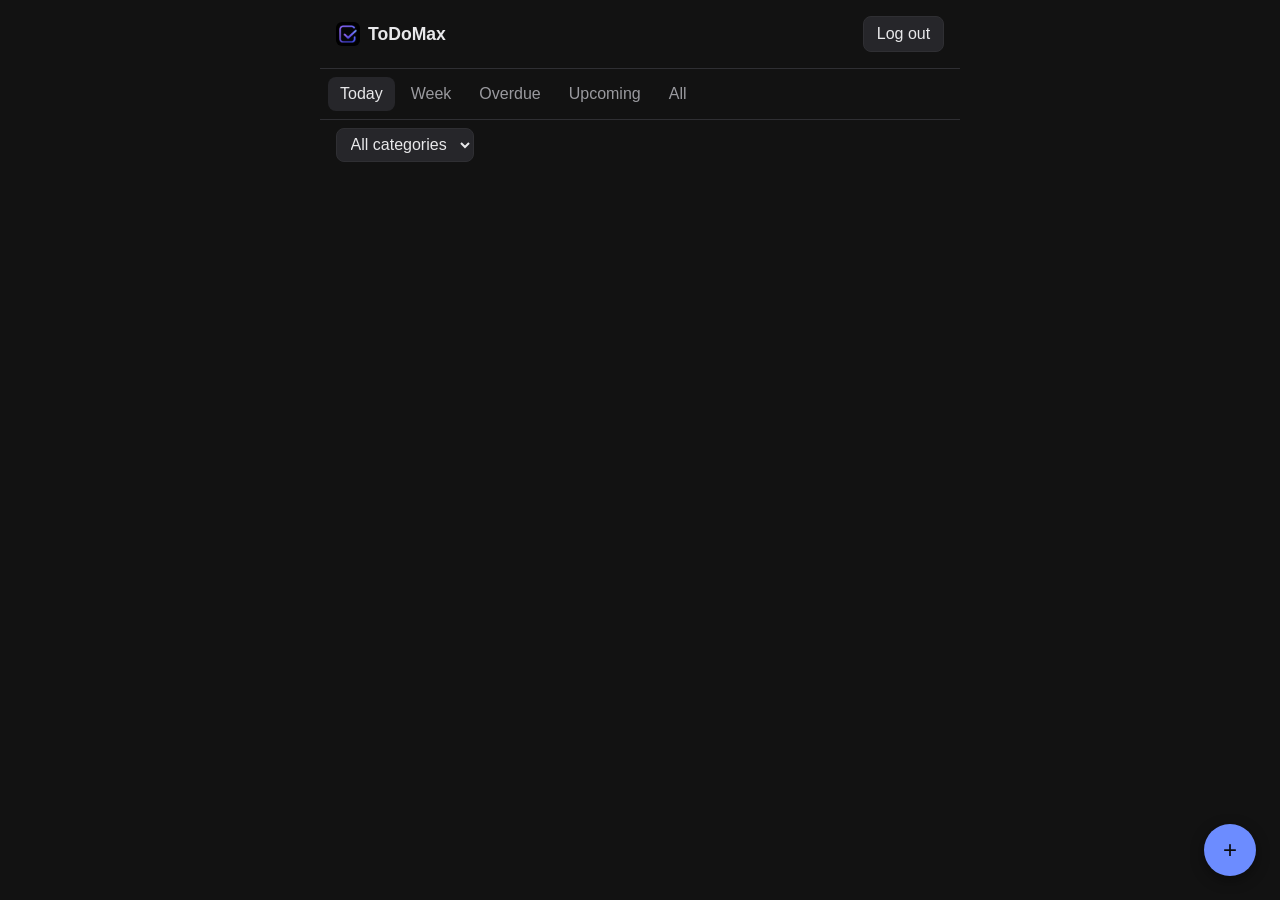
==== frontend/index.html @ bf5cc69f "Habit presets and weekly progress summary Adds GET /api/summary/week: total and per-category expecte" ====
<!doctype html>
<html lang="en">
<head>
  <meta charset="utf-8" />
  <meta name="viewport" content="width=device-width, initial-scale=1, viewport-fit=cover" />
  <meta name="theme-color" content="#121212" />
  <title>ToDoMax</title>
  <link rel="manifest" href="manifest.json" />
  <link rel="icon" href="icon.png" type="image/png" />
  <link rel="apple-touch-icon" href="icon.png" />
  <link rel="stylesheet" href="css/style.css" />
</head>
<body>
  <div class="app">
    <header>
      <div class="brand">
        <img src="icon.png" alt="" class="brand-mark" />
        <h1>ToDoMax</h1>
      </div>
      <button id="logout">Log out</button>
    </header>
    <nav class="tabs" id="view-tabs">
      <button data-view="today" class="active">Today</button>
      <button data-view="week">Week</button>
      <button data-view="overdue">Overdue</button>
      <button data-view="upcoming">Upcoming</button>
      <button data-view="all">All</button>
    </nav>
    <div class="category-filter">
      <select id="category-select">
        <option value="">All categories</option>
      </select>
    </div>
    <div id="week-summary" class="week-summary hidden"></div>
    <main>
      <p id="empty-state" class="empty-state hidden">No tasks yet. Tap + to add one.</p>
      <ul id="task-list" class="task-list"></ul>
    </main>
    <button id="new-task" class="fab">+</button>
  </div>

  <div id="modal-backdrop" class="modal-backdrop hidden">
    <form id="task-form" class="modal">
      <h2 id="modal-title">New task</h2>
      <div id="habit-presets" class="habit-presets"></div>
      <label>Title
        <input name="title" required maxlength="200" />
      </label>
      <label>Notes
        <textarea name="notes" rows="2"></textarea>
      </label>
      <div class="row">
        <label>Category
          <input name="category" placeholder="e.g. health" />
        </label>
      </div>
      <div class="row">
        <label>Due date
          <input name="due_date" type="date" />
        </label>
        <label>Due time
          <input name="due_time" type="time" />
        </label>
      </div>
      <label>Repeat
        <select name="recurrence_type" id="recurrence-type">
          <option value="none">Never</option>
          <option value="daily">Every day</option>
          <option value="weekly">Specific days</option>
        </select>
      </label>
      <div id="recurrence-days" class="weekday-picker hidden">
        <button type="button" data-day="1">Mon</button>
        <button type="button" data-day="2">Tue</button>
        <button type="button" data-day="3">Wed</button>
        <button type="button" data-day="4">Thu</button>
        <button type="button" data-day="5">Fri</button>
        <button type="button" data-day="6">Sat</button>
        <button type="button" data-day="7">Sun</button>
        <button type="button" id="preset-weekdays" class="preset">Weekdays</button>
      </div>
      <div class="row">
        <label>Remind me
          <select id="reminder-preset">
            <option value="">No reminder</option>
            <option value="10">10 minutes before</option>
            <option value="30">30 minutes before</option>
            <option value="60">1 hour before</option>
            <option value="1440">1 day before</option>
            <option value="custom">Custom...</option>
          </select>
        </label>
        <input type="number" id="reminder-custom" class="hidden" min="1" placeholder="Minutes before" />
      </div>
      <div class="actions">
        <button type="button" id="delete-task" class="hidden">Delete</button>
        <span style="flex:1"></span>
        <button type="button" id="cancel-modal">Cancel</button>
        <button type="submit">Save</button>
      </div>
    </form>
  </div>

  <script type="module">
    import { supabase } from "./js/supabase-client.js";
    import { requireSession } from "./js/auth-guard.js";

    await requireSession();

    document.getElementById("logout").addEventListener("click", async () => {
      await supabase.auth.signOut();
      window.location.replace("login.html");
    });
  </script>
  <script type="module" src="js/app.js"></script>
</body>
</html>
---- frontend/css/style.css ----
:root {
  color-scheme: dark;
  --bg: #121212;
  --surface: #1c1c1e;
  --surface-2: #26262a;
  --text: #e8e8ea;
  --text-dim: #9a9a9f;
  --accent: #6c8cff;
  --danger: #ff6b6b;
  --border: #2f2f33;
}

* {
  box-sizing: border-box;
}

body {
  margin: 0;
  background: var(--bg);
  color: var(--text);
  font-family: -apple-system, BlinkMacSystemFont, "Segoe UI", Roboto, sans-serif;
  -webkit-font-smoothing: antialiased;
}

.app {
  max-width: 640px;
  margin: 0 auto;
  min-height: 100vh;
  display: flex;
  flex-direction: column;
}

header {
  padding: 1rem;
  border-bottom: 1px solid var(--border);
  display: flex;
  justify-content: space-between;
  align-items: center;
}

header h1 {
  font-size: 1.1rem;
  margin: 0;
}

.brand {
  display: flex;
  align-items: center;
  gap: 0.5rem;
}

.brand-mark {
  width: 24px;
  height: 24px;
  border-radius: 6px;
}

.brand-mark-lg {
  width: 64px;
  height: 64px;
  border-radius: 16px;
  margin: 0 auto;
  display: block;
}

button {
  font: inherit;
  color: var(--text);
  background: var(--surface-2);
  border: 1px solid var(--border);
  border-radius: 8px;
  padding: 0.5rem 0.8rem;
  cursor: pointer;
}

button:hover {
  background: var(--surface);
}

.category-filter {
  padding: 0.5rem 1rem 0;
}

.category-filter select {
  background: var(--surface-2);
  border: 1px solid var(--border);
  border-radius: 8px;
  color: var(--text);
  padding: 0.4rem 0.6rem;
  font: inherit;
}

nav.tabs {
  display: flex;
  gap: 0.25rem;
  padding: 0.5rem;
  overflow-x: auto;
  border-bottom: 1px solid var(--border);
}

nav.tabs button {
  flex: none;
  background: transparent;
  border: none;
  color: var(--text-dim);
  padding: 0.5rem 0.75rem;
}

nav.tabs button.active {
  color: var(--text);
  background: var(--surface-2);
}

main {
  flex: 1;
  padding: 0.5rem 1rem 6rem;
}

.task-list {
  list-style: none;
  margin: 0;
  padding: 0;
  display: flex;
  flex-direction: column;
  gap: 0.5rem;
}

.task {
  background: var(--surface);
  border: 1px solid var(--border);
  border-radius: 10px;
  padding: 0.75rem;
  display: flex;
  gap: 0.75rem;
  align-items: flex-start;
}

.task input[type="checkbox"] {
  margin-top: 0.2rem;
  width: 1.1rem;
  height: 1.1rem;
  accent-color: var(--accent);
}

.task .title {
  font-weight: 500;
}

.task.done .title {
  text-decoration: line-through;
  color: var(--text-dim);
}

.task .meta {
  font-size: 0.8rem;
  color: var(--text-dim);
  margin-top: 0.15rem;
}

.task .body {
  flex: 1;
}

.empty-state {
  text-align: center;
  color: var(--text-dim);
  padding: 3rem 1rem;
}

.fab {
  position: fixed;
  bottom: 1.5rem;
  right: 1.5rem;
  width: 3.25rem;
  height: 3.25rem;
  border-radius: 50%;
  background: var(--accent);
  color: #0b0b0d;
  font-size: 1.5rem;
  border: none;
  box-shadow: 0 4px 14px rgba(0, 0, 0, 0.4);
}

.modal-backdrop {
  position: fixed;
  inset: 0;
  background: rgba(0, 0, 0, 0.6);
  display: flex;
  align-items: flex-end;
  justify-content: center;
}

.modal {
  background: var(--surface);
  border-radius: 16px 16px 0 0;
  width: 100%;
  max-width: 640px;
  padding: 1.25rem;
  display: flex;
  flex-direction: column;
  gap: 0.75rem;
}

.modal input,
.modal textarea,
.modal select {
  width: 100%;
  background: var(--surface-2);
  border: 1px solid var(--border);
  border-radius: 8px;
  color: var(--text);
  padding: 0.6rem;
  font: inherit;
}

.modal label {
  font-size: 0.85rem;
  color: var(--text-dim);
  display: flex;
  flex-direction: column;
  gap: 0.3rem;
}

.modal .row {
  display: flex;
  gap: 0.5rem;
}

.modal .actions {
  display: flex;
  justify-content: space-between;
  margin-top: 0.5rem;
}

.weekday-picker {
  display: flex;
  flex-wrap: wrap;
  gap: 0.4rem;
}

.weekday-picker button {
  padding: 0.4rem 0.6rem;
  font-size: 0.85rem;
}

.weekday-picker button.active {
  background: var(--accent);
  color: #0b0b0d;
  border-color: var(--accent);
}

.weekday-picker button.preset {
  margin-left: auto;
  color: var(--text-dim);
}

.habit-presets {
  display: flex;
  flex-wrap: wrap;
  gap: 0.4rem;
}

.habit-presets button {
  padding: 0.35rem 0.6rem;
  font-size: 0.8rem;
  background: transparent;
  color: var(--text-dim);
}

.week-summary {
  margin: 0.5rem 1rem 0;
  padding: 0.75rem;
  background: var(--surface);
  border: 1px solid var(--border);
  border-radius: 10px;
}

.week-summary .total {
  font-weight: 500;
  margin-bottom: 0.4rem;
}

.week-summary .categories {
  display: flex;
  flex-wrap: wrap;
  gap: 0.5rem;
  font-size: 0.8rem;
  color: var(--text-dim);
}

.hidden {
  display: none !important;
}

.auth-page {
  max-width: 360px;
  margin: 4rem auto;
  padding: 1rem;
  display: flex;
  flex-direction: column;
  gap: 0.75rem;
}

.auth-page h1 {
  text-align: center;
  margin: 0 0 0.5rem;
}

.auth-page input {
  background: var(--surface-2);
  border: 1px solid var(--border);
  border-radius: 8px;
  color: var(--text);
  padding: 0.6rem;
  font: inherit;
}

.error {
  color: var(--danger);
  font-size: 0.85rem;
  min-height: 1.2em;
}
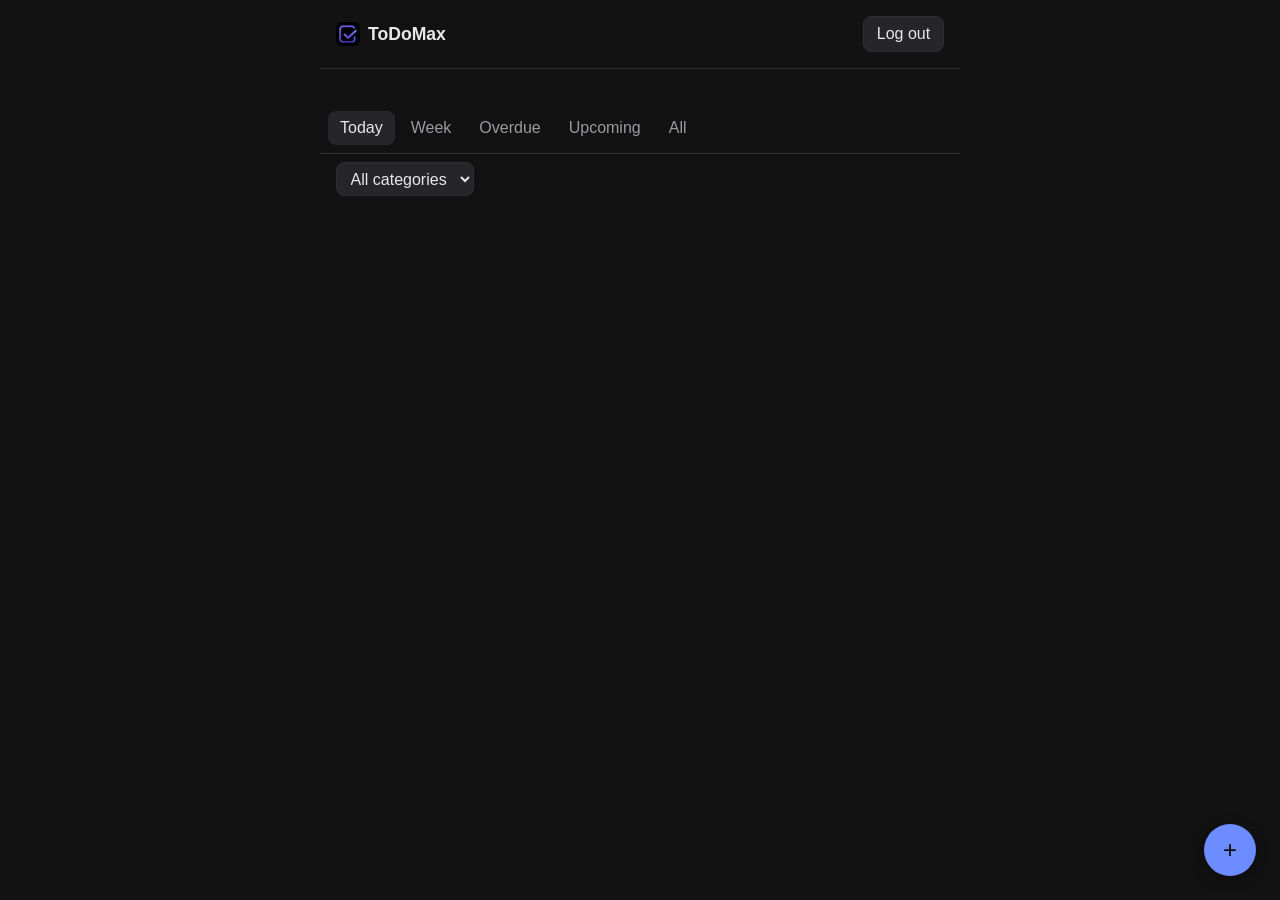
==== commit 149d726e: "Add calendar-hero dashboard and clickable week-day strip Home screen now shows today's date, daily p" ====
--- a/frontend/index.html
+++ b/frontend/index.html
@@ -19,6 +19,10 @@
       </div>
       <button id="logout">Log out</button>
     </header>
+    <section class="hero">
+      <div class="hero-date" id="hero-date"></div>
+      <div class="hero-stats" id="hero-stats"></div>
+    </section>
     <nav class="tabs" id="view-tabs">
       <button data-view="today" class="active">Today</button>
       <button data-view="week">Week</button>
@@ -32,6 +36,7 @@
       </select>
     </div>
     <div id="week-summary" class="week-summary hidden"></div>
+    <div id="week-days" class="week-days hidden"></div>
     <main>
       <p id="empty-state" class="empty-state hidden">No tasks yet. Tap + to add one.</p>
       <ul id="task-list" class="task-list"></ul>
--- a/frontend/css/style.css
+++ b/frontend/css/style.css
@@ -267,6 +267,74 @@
   color: var(--text-dim);
 }
 
+.hero {
+  padding: 1.25rem 1rem 0.5rem;
+  text-align: center;
+}
+
+.hero-date {
+  font-size: 1.4rem;
+  font-weight: 600;
+}
+
+.hero-stats {
+  margin-top: 0.4rem;
+  color: var(--text-dim);
+  font-size: 0.95rem;
+  display: flex;
+  gap: 0.5rem;
+  justify-content: center;
+  align-items: center;
+  flex-wrap: wrap;
+}
+
+.hero-stats .overdue-pill {
+  background: none;
+  border: 1px solid var(--danger);
+  color: var(--danger);
+  border-radius: 999px;
+  padding: 0.2rem 0.6rem;
+  font-size: 0.85rem;
+}
+
+.week-days {
+  display: grid;
+  grid-template-columns: repeat(7, 1fr);
+  gap: 0.35rem;
+  margin: 0.5rem 1rem 0;
+}
+
+.week-days button {
+  display: flex;
+  flex-direction: column;
+  align-items: center;
+  gap: 0.2rem;
+  padding: 0.5rem 0.2rem;
+  background: var(--surface);
+}
+
+.week-days button.today {
+  border-color: var(--accent);
+}
+
+.week-days button.selected {
+  background: var(--accent);
+  color: #0b0b0d;
+}
+
+.week-days .dow {
+  font-size: 0.7rem;
+  color: var(--text-dim);
+}
+
+.week-days button.selected .dow {
+  color: #0b0b0d;
+}
+
+.week-days .count {
+  font-size: 0.75rem;
+}
+
 .week-summary {
   margin: 0.5rem 1rem 0;
   padding: 0.75rem;
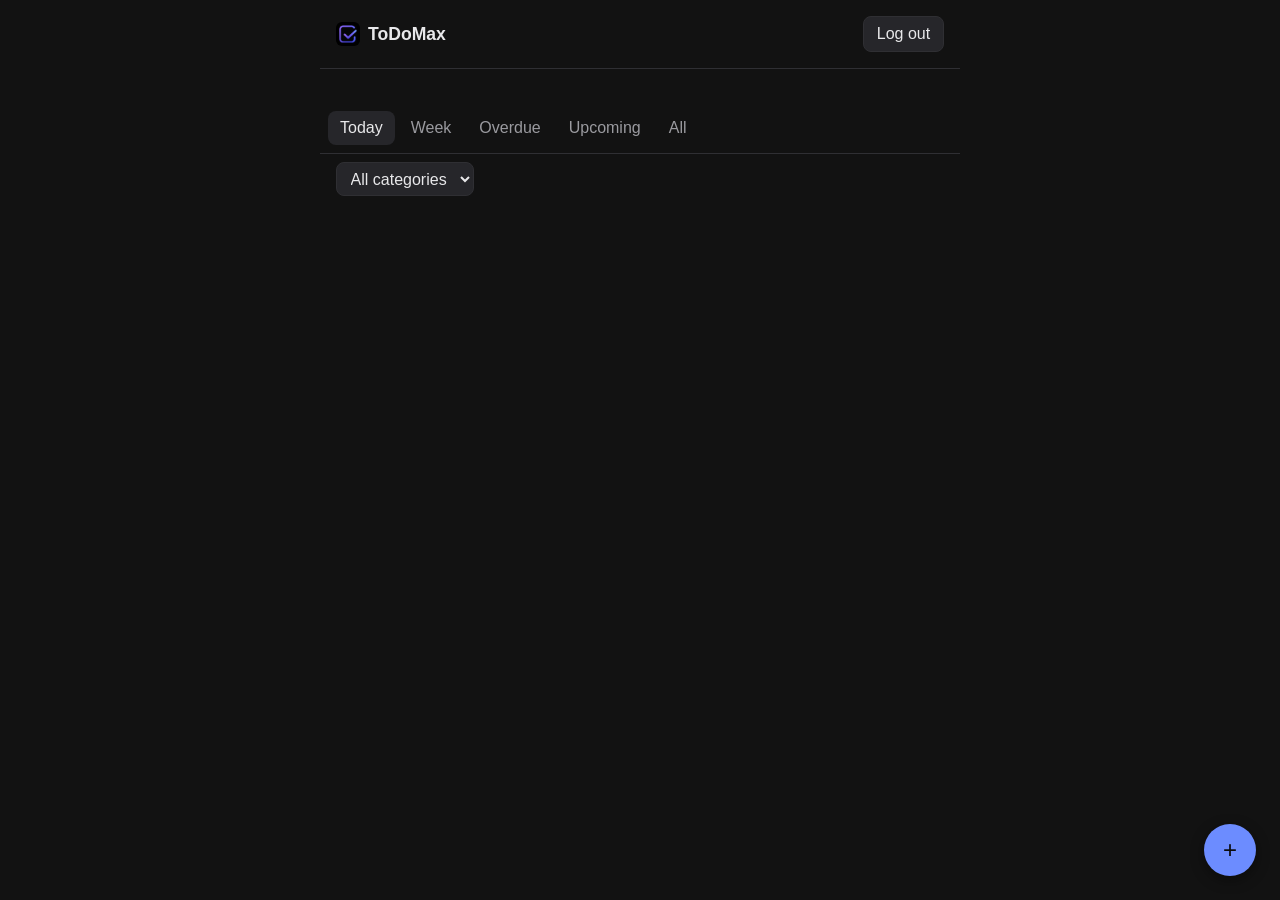
==== commit 9907f4ae: "Replace free-text category with a simple preset picker Free text meant "Health", "health", and "fitn" ====
--- a/frontend/index.html
+++ b/frontend/index.html
@@ -56,8 +56,17 @@
       </label>
       <div class="row">
         <label>Category
-          <input name="category" placeholder="e.g. health" />
+          <select id="category-input">
+            <option value="">No category</option>
+            <option>Health</option>
+            <option>Study</option>
+            <option>Fitness</option>
+            <option>Personal</option>
+            <option>Work</option>
+            <option value="__other">Other...</option>
+          </select>
         </label>
+        <input name="category_other" id="category-other" class="hidden" placeholder="Category name" maxlength="40" />
       </div>
       <div class="row">
         <label>Due date
--- a/frontend/css/style.css
+++ b/frontend/css/style.css
@@ -388,3 +388,7 @@
   font-size: 0.85rem;
   min-height: 1.2em;
 }
+
+.error.info {
+  color: var(--accent);
+}
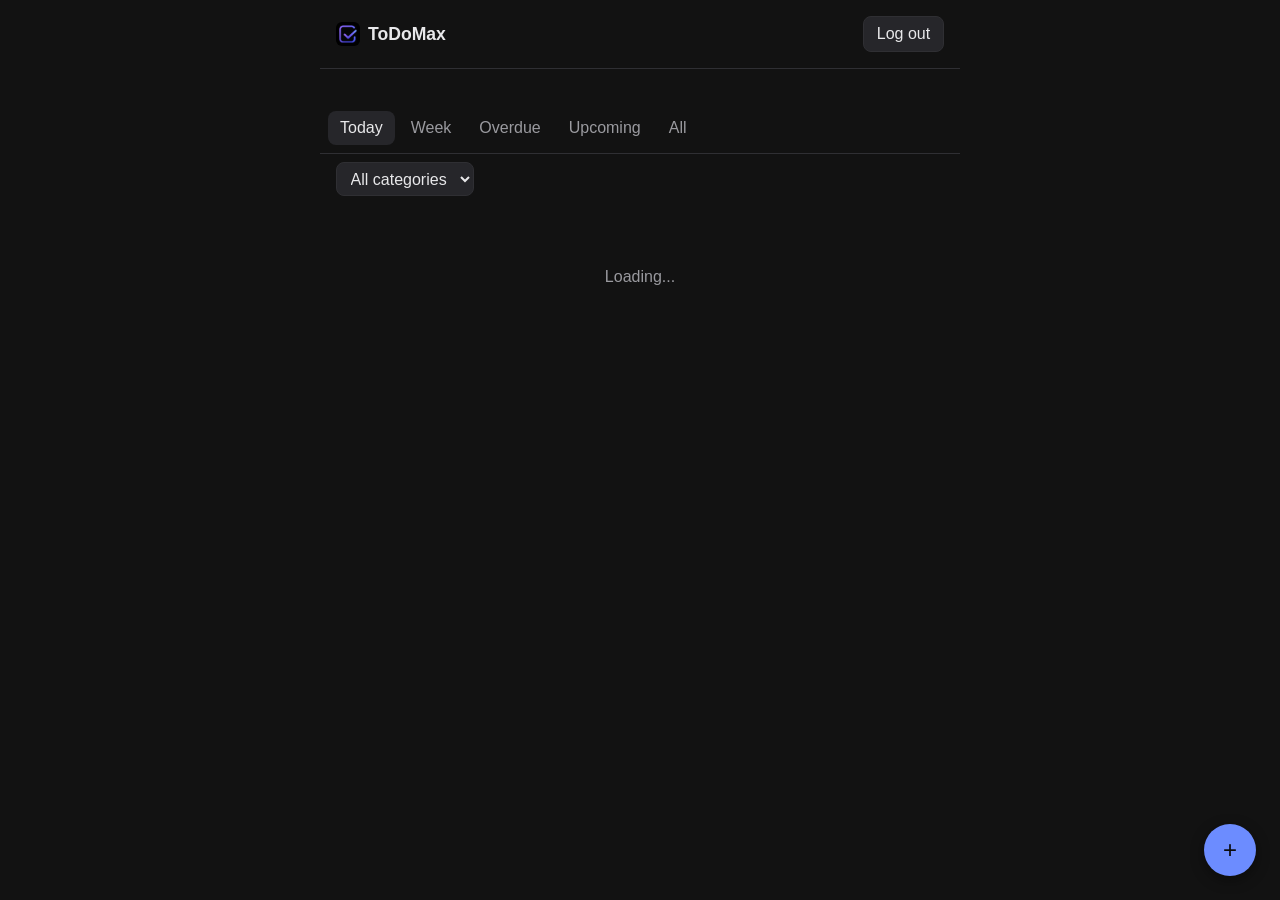
==== commit cbb4f2d6: "Show a loading message instead of a blank screen on first load The empty-state paragraph started hid" ====
--- a/frontend/index.html
+++ b/frontend/index.html
@@ -38,7 +38,7 @@
     <div id="week-summary" class="week-summary hidden"></div>
     <div id="week-days" class="week-days hidden"></div>
     <main>
-      <p id="empty-state" class="empty-state hidden">No tasks yet. Tap + to add one.</p>
+      <p id="empty-state" class="empty-state">Loading...</p>
       <ul id="task-list" class="task-list"></ul>
     </main>
     <button id="new-task" class="fab">+</button>
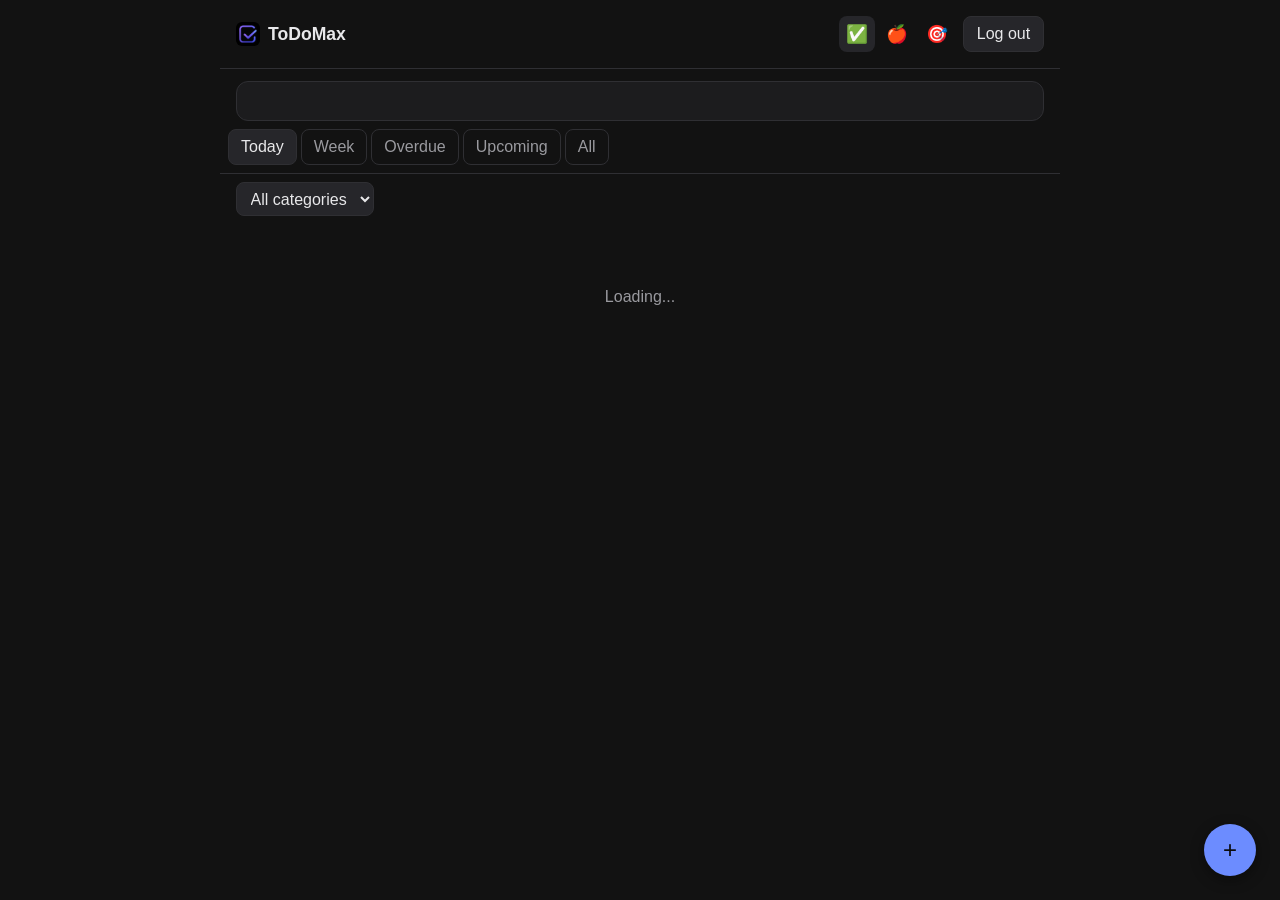
==== commit b07eb293: "Add a general personal-goals feature (week/month/year/lifetime) Separate from task tracking and from" ====
--- a/frontend/index.html
+++ b/frontend/index.html
@@ -17,7 +17,14 @@
         <img src="icon.png" alt="" class="brand-mark" />
         <h1>ToDoMax</h1>
       </div>
-      <button id="logout">Log out</button>
+      <div class="header-right">
+        <nav class="header-nav">
+          <a href="index.html" class="icon-link active" aria-label="Tasks">&#9989;</a>
+          <a href="nutrition.html" class="icon-link" aria-label="Nutrition">&#127822;</a>
+          <a href="goals.html" class="icon-link" aria-label="Goals">&#127919;</a>
+        </nav>
+        <button id="logout">Log out</button>
+      </div>
     </header>
     <section class="hero">
       <div class="hero-date" id="hero-date"></div>
@@ -66,7 +73,7 @@
             <option value="__other">Other...</option>
           </select>
         </label>
-        <input name="category_other" id="category-other" class="hidden" placeholder="Category name" maxlength="40" />
+        <input name="category_other" id="category-other" class="hidden" placeholder="Category name" aria-label="Category name" maxlength="40" />
       </div>
       <div class="row">
         <label>Due date
--- a/frontend/css/style.css
+++ b/frontend/css/style.css
@@ -49,6 +49,32 @@
   gap: 0.5rem;
 }
 
+.header-right {
+  display: flex;
+  align-items: center;
+  gap: 0.5rem;
+}
+
+.header-nav {
+  display: flex;
+  gap: 0.25rem;
+}
+
+.icon-link {
+  display: flex;
+  align-items: center;
+  justify-content: center;
+  width: 2.25rem;
+  height: 2.25rem;
+  border-radius: 8px;
+  font-size: 1.1rem;
+  text-decoration: none;
+}
+
+.icon-link.active {
+  background: var(--surface-2);
+}
+
 .brand-mark {
   width: 24px;
   height: 24px;
@@ -101,7 +127,7 @@
 nav.tabs button {
   flex: none;
   background: transparent;
-  border: none;
+  border: 1px solid var(--border);
   color: var(--text-dim);
   padding: 0.5rem 0.75rem;
 }
@@ -125,6 +151,63 @@
   gap: 0.5rem;
 }
 
+.task-group {
+  background: var(--surface);
+  border: 1px solid var(--border);
+  border-left: 3px solid var(--cat-color, var(--accent));
+  border-radius: 10px;
+  padding: 0.6rem 0.75rem;
+}
+
+.task-group-header {
+  display: flex;
+  align-items: center;
+  gap: 0.4rem;
+  font-weight: 500;
+  margin-bottom: 0.5rem;
+}
+
+.cat-dot {
+  display: inline-block;
+  flex-shrink: 0;
+  width: 0.55rem;
+  height: 0.55rem;
+  border-radius: 50%;
+  background: var(--cat-color, var(--accent));
+  vertical-align: middle;
+}
+
+.week-summary .cat-dot {
+  margin-right: 0.3rem;
+}
+
+.task-group-header .cat-name {
+  overflow: hidden;
+  text-overflow: ellipsis;
+  white-space: nowrap;
+}
+
+.task-group-header .cat-count {
+  flex-shrink: 0;
+  margin-left: auto;
+  font-weight: 400;
+  font-size: 0.8rem;
+  color: var(--text-dim);
+}
+
+.task-group-list {
+  list-style: none;
+  margin: 0;
+  padding: 0;
+  display: flex;
+  flex-direction: column;
+  gap: 0.4rem;
+}
+
+.task-group .task {
+  background: var(--surface-2);
+}
+
 .task {
   background: var(--surface);
   border: 1px solid var(--border);
@@ -136,9 +219,9 @@
 }
 
 .task input[type="checkbox"] {
-  margin-top: 0.2rem;
-  width: 1.1rem;
-  height: 1.1rem;
+  margin-top: 0.1rem;
+  width: 1.5rem;
+  height: 1.5rem;
   accent-color: var(--accent);
 }
 
@@ -161,6 +244,22 @@
   flex: 1;
 }
 
+.task-manage {
+  cursor: pointer;
+  align-items: center;
+}
+
+.task-manage:hover {
+  background: var(--surface-2);
+}
+
+.task-manage .chevron {
+  color: var(--text-dim);
+  font-size: 1.2rem;
+  flex-shrink: 0;
+  margin-left: auto;
+}
+
 .empty-state {
   text-align: center;
   color: var(--text-dim);
@@ -169,7 +268,7 @@
 
 .fab {
   position: fixed;
-  bottom: 1.5rem;
+  bottom: calc(1.5rem + env(safe-area-inset-bottom));
   right: 1.5rem;
   width: 3.25rem;
   height: 3.25rem;
@@ -232,6 +331,12 @@
   margin-top: 0.5rem;
 }
 
+#delete-task.confirm {
+  background: var(--danger);
+  border-color: var(--danger);
+  color: #0b0b0d;
+}
+
 .weekday-picker {
   display: flex;
   flex-wrap: wrap;
@@ -268,7 +373,11 @@
 }
 
 .hero {
-  padding: 1.25rem 1rem 0.5rem;
+  background: var(--surface);
+  border: 1px solid var(--border);
+  border-radius: 12px;
+  margin: 0.75rem 1rem 0;
+  padding: 1rem;
   text-align: center;
 }
 
@@ -383,6 +492,13 @@
   font: inherit;
 }
 
+.auth-page #signin {
+  background: var(--accent);
+  border-color: var(--accent);
+  color: #0b0b0d;
+  font-weight: 500;
+}
+
 .error {
   color: var(--danger);
   font-size: 0.85rem;
@@ -392,3 +508,9 @@
 .error.info {
   color: var(--accent);
 }
+
+@media (min-width: 900px) {
+  .app {
+    max-width: 840px;
+  }
+}
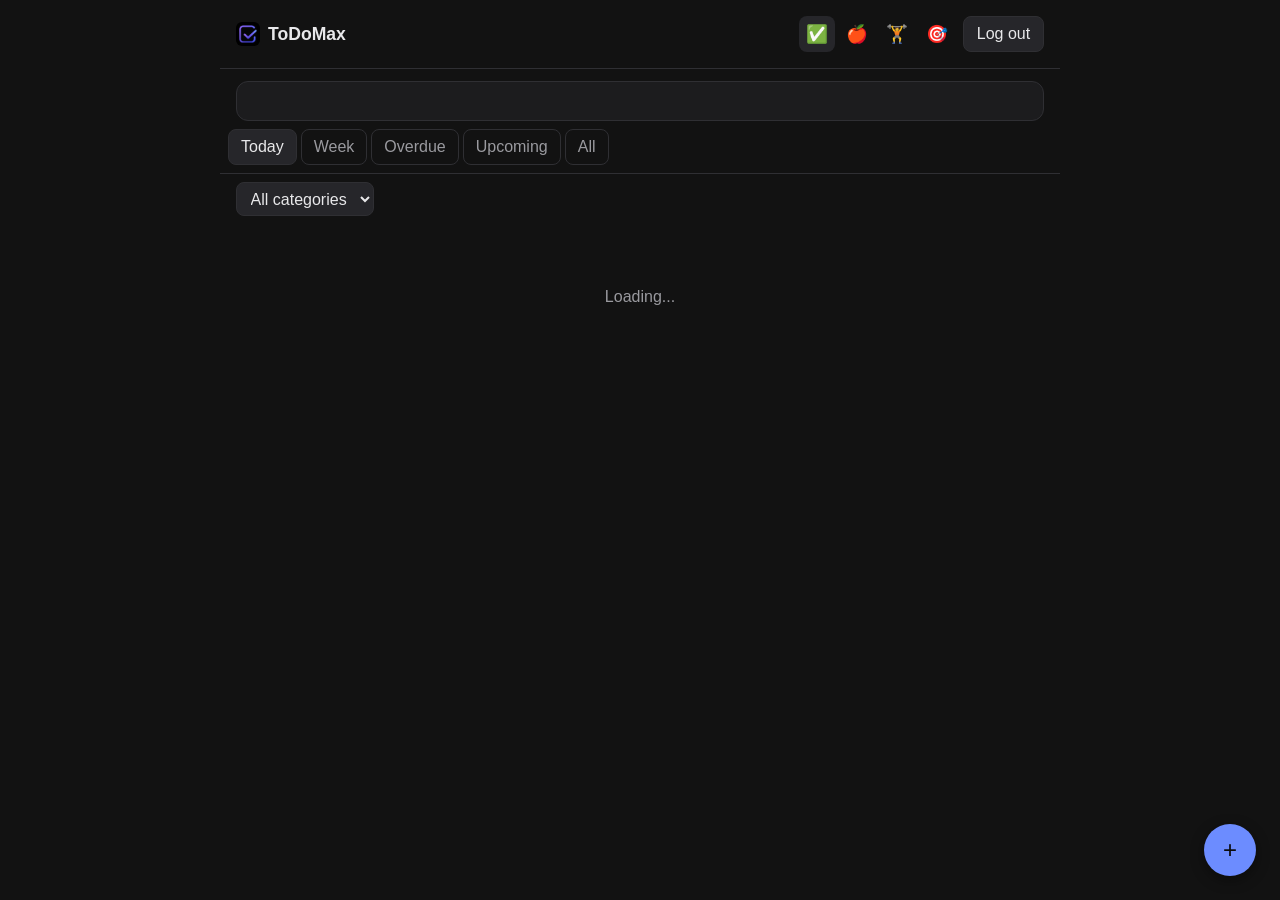
==== commit 13bb92a4: "Add a workout-tracking (training) MVP with exercises and sets Mirrors the nutrition feature: exercis" ====
--- a/frontend/index.html
+++ b/frontend/index.html
@@ -21,6 +21,7 @@
         <nav class="header-nav">
           <a href="index.html" class="icon-link active" aria-label="Tasks">&#9989;</a>
           <a href="nutrition.html" class="icon-link" aria-label="Nutrition">&#127822;</a>
+          <a href="training.html" class="icon-link" aria-label="Training">&#127947;</a>
           <a href="goals.html" class="icon-link" aria-label="Goals">&#127919;</a>
         </nav>
         <button id="logout">Log out</button>
--- a/frontend/css/style.css
+++ b/frontend/css/style.css
@@ -337,6 +337,21 @@
   color: #0b0b0d;
 }
 
+#delete-exercise.confirm,
+#delete-food.confirm,
+#delete-meal.confirm {
+  background: var(--danger);
+  border-color: var(--danger);
+  color: #0b0b0d;
+}
+
+.pr-list {
+  display: flex;
+  flex-wrap: wrap;
+  gap: 0.4rem;
+  margin-bottom: 0.75rem;
+}
+
 .weekday-picker {
   display: flex;
   flex-wrap: wrap;
@@ -397,7 +412,8 @@
   flex-wrap: wrap;
 }
 
-.hero-stats .overdue-pill {
+.hero-stats .overdue-pill,
+.hero-stats .pill {
   background: none;
   border: 1px solid var(--danger);
   color: var(--danger);
@@ -406,6 +422,51 @@
   font-size: 0.85rem;
 }
 
+.hero-stats .pill.pill-accent {
+  border-color: var(--accent);
+  color: var(--accent);
+}
+
+.link-button {
+  background: none;
+  border: none;
+  color: var(--accent);
+  font-size: 0.85rem;
+  padding: 0;
+  margin-top: 0.4rem;
+}
+
+.modal-hint {
+  font-size: 0.85rem;
+  color: var(--text-dim);
+  margin: -0.4rem 0 0;
+}
+
+.source-toggle.active {
+  background: var(--accent);
+  color: #0b0b0d;
+  border-color: var(--accent);
+}
+
+.meal-item-row {
+  display: flex;
+  gap: 0.5rem;
+  align-items: center;
+  margin-bottom: 0.4rem;
+}
+
+.meal-item-row select {
+  flex: 2;
+}
+
+.meal-item-row input {
+  flex: 1;
+}
+
+.meal-item-row button {
+  flex: none;
+}
+
 .week-days {
   display: grid;
   grid-template-columns: repeat(7, 1fr);
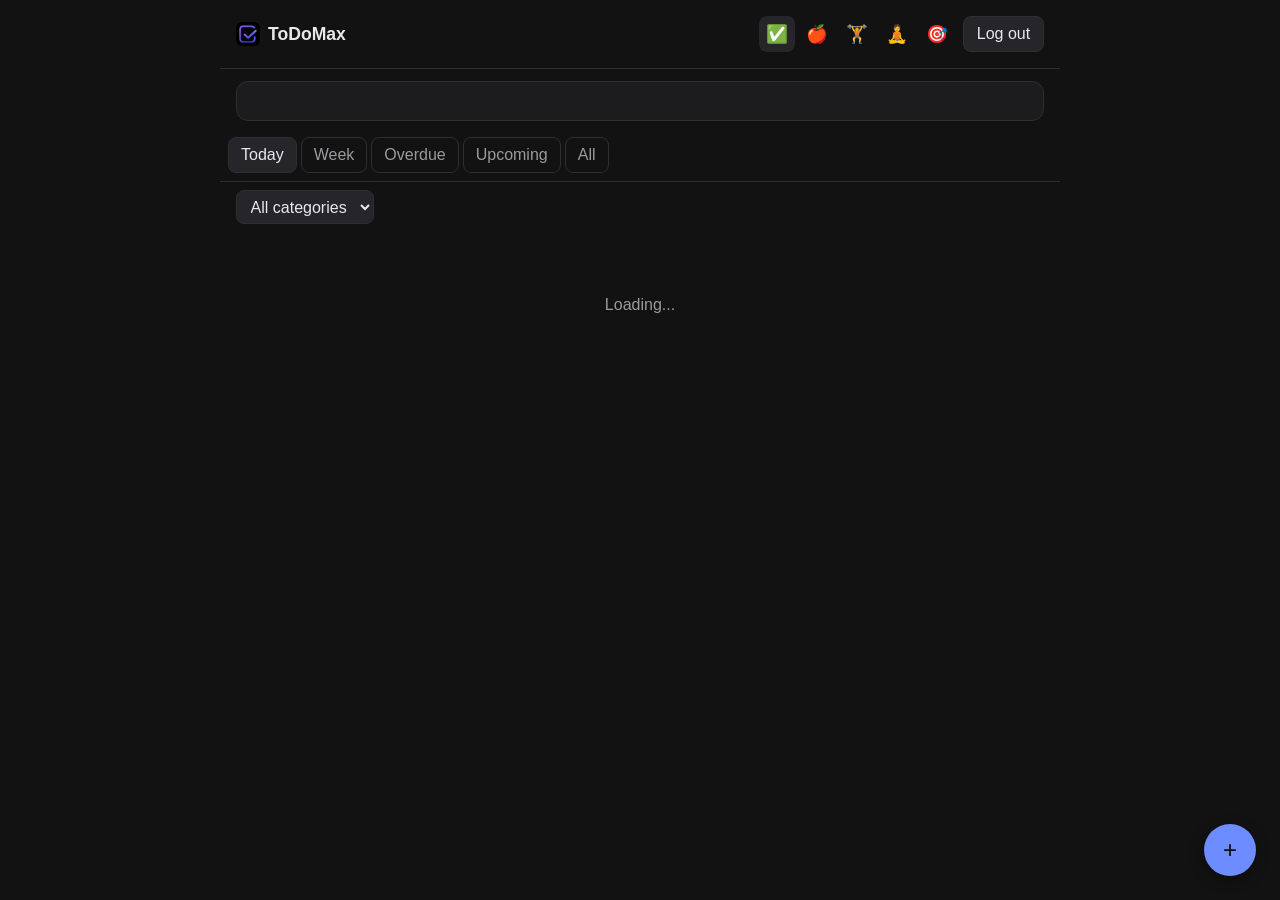
==== commit 26bfff1e: "Add wellness tracking, streaks, trend charts, and a unified dashboard New Wellness page (body metric" ====
--- a/frontend/index.html
+++ b/frontend/index.html
@@ -22,6 +22,7 @@
           <a href="index.html" class="icon-link active" aria-label="Tasks">&#9989;</a>
           <a href="nutrition.html" class="icon-link" aria-label="Nutrition">&#127822;</a>
           <a href="training.html" class="icon-link" aria-label="Training">&#127947;</a>
+          <a href="wellness.html" class="icon-link" aria-label="Wellness">&#129496;</a>
           <a href="goals.html" class="icon-link" aria-label="Goals">&#127919;</a>
         </nav>
         <button id="logout">Log out</button>
@@ -31,6 +32,8 @@
       <div class="hero-date" id="hero-date"></div>
       <div class="hero-stats" id="hero-stats"></div>
     </section>
+    <section id="dashboard-today" class="dashboard-row"></section>
+    <div id="weekly-review" class="week-summary hidden"></div>
     <nav class="tabs" id="view-tabs">
       <button data-view="today" class="active">Today</button>
       <button data-view="week">Week</button>
@@ -135,5 +138,6 @@
     });
   </script>
   <script type="module" src="js/app.js"></script>
+  <script type="module" src="js/dashboard.js"></script>
 </body>
 </html>
--- a/frontend/css/style.css
+++ b/frontend/css/style.css
@@ -339,10 +339,55 @@
 
 #delete-exercise.confirm,
 #delete-food.confirm,
-#delete-meal.confirm {
+#delete-meal.confirm,
+#delete-template.confirm,
+#delete-entry.confirm,
+#delete-body-metric.confirm,
+#delete-sleep-log.confirm,
+#delete-mood-log.confirm {
   background: var(--danger);
   border-color: var(--danger);
   color: #0b0b0d;
+}
+
+.trend-card {
+  margin: 0.5rem 1rem 0;
+  padding: 0.75rem;
+  background: var(--surface);
+  border: 1px solid var(--border);
+  border-radius: 10px;
+}
+
+.trend-card .trend-label {
+  font-size: 0.8rem;
+  color: var(--text-dim);
+  margin-bottom: 0.4rem;
+}
+
+.dashboard-row {
+  display: grid;
+  grid-template-columns: repeat(auto-fit, minmax(140px, 1fr));
+  gap: 0.5rem;
+  margin: 0.5rem 1rem 0;
+}
+
+.dashboard-card {
+  background: var(--surface);
+  border: 1px solid var(--border);
+  border-radius: 10px;
+  padding: 0.6rem 0.75rem;
+  text-align: center;
+}
+
+.dashboard-card .label {
+  font-size: 0.75rem;
+  color: var(--text-dim);
+}
+
+.dashboard-card .value {
+  font-size: 1.1rem;
+  font-weight: 600;
+  margin-top: 0.2rem;
 }
 
 .pr-list {
@@ -399,6 +444,26 @@
 .hero-date {
   font-size: 1.4rem;
   font-weight: 600;
+}
+
+.hero-date-nav {
+  display: flex;
+  align-items: center;
+  justify-content: center;
+  gap: 0.75rem;
+}
+
+.hero-date-nav button {
+  background: none;
+  border: none;
+  color: var(--text-dim);
+  font-size: 1.4rem;
+  line-height: 1;
+  padding: 0.2rem 0.4rem;
+}
+
+.hero-date-nav button:disabled {
+  opacity: 0.3;
 }
 
 .hero-stats {
@@ -463,6 +528,10 @@
   flex: 1;
 }
 
+.meal-item-row input.meal-item-food {
+  flex: 2;
+}
+
 .meal-item-row button {
   flex: none;
 }
